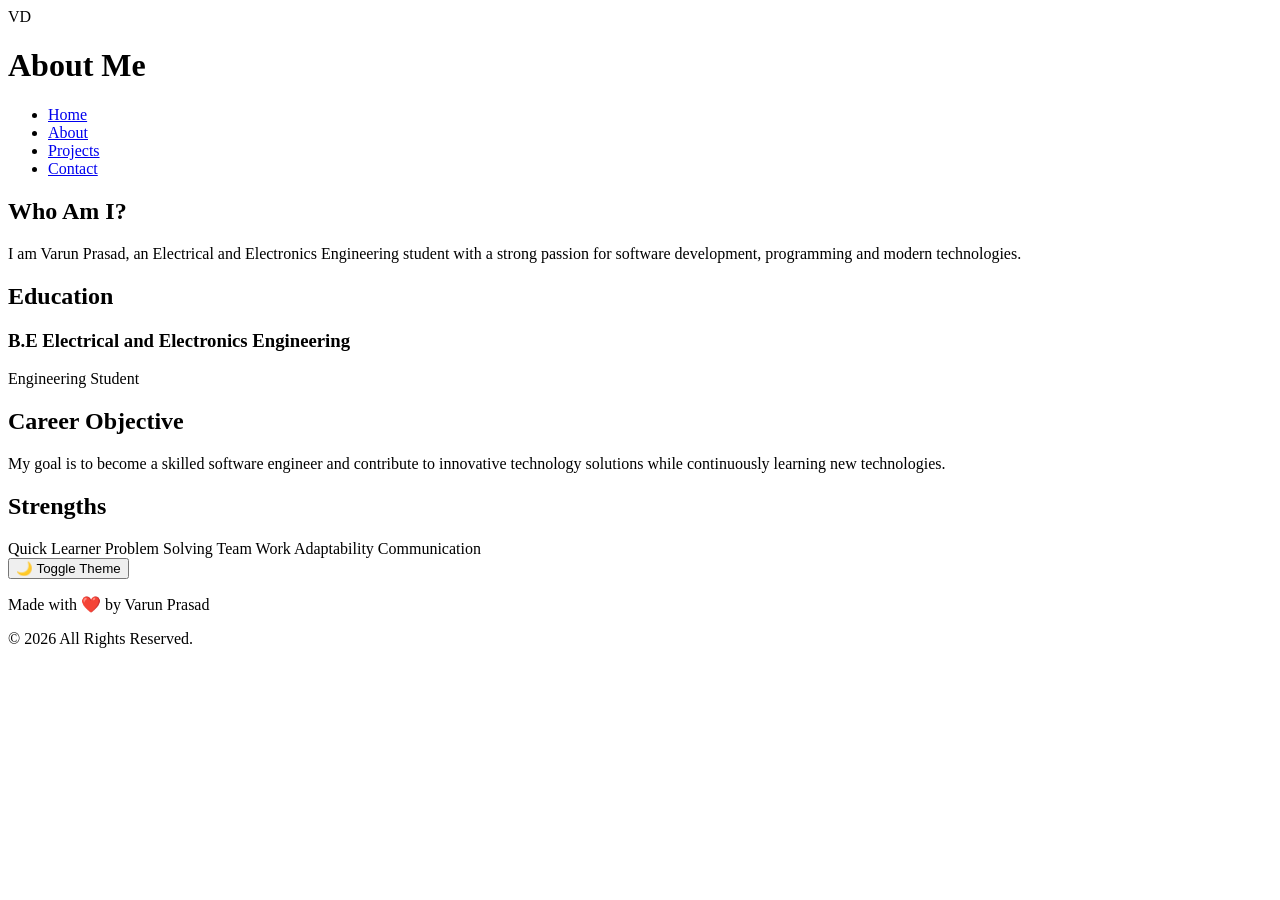
==== about.html @ 1e9d10df "Add files via upload" ====
<!DOCTYPE html>
<html lang="en">
<head>
    <meta charset="UTF-8">
    <meta name="viewport" content="width=device-width, initial-scale=1.0">
    <title>About Me</title>

    <link rel="stylesheet" href="css/style.css">
</head>

<body>

<header>

    <div class="profile-circle">VD</div>

    <h1>About Me</h1>

    <nav aria-label="Main Navigation">
        <ul>
            <li><a href="index.html">Home</a></li>
            <li><a href="about.html">About</a></li>
            <li><a href="projects.html">Projects</a></li>
            <li><a href="contact.html">Contact</a></li>
        </ul>
    </nav>
   
</header>

<main>

<section>

    <h2>Who Am I?</h2>

    <p>
        I am Varun Prasad, an Electrical and Electronics Engineering
        student with a strong passion for software development,
        programming and modern technologies.
    </p>

</section>

<section>

    <h2>Education</h2>

    <article>
        <h3>B.E Electrical and Electronics Engineering</h3>
        <p>Engineering Student</p>
    </article>

</section>

<section>

    <h2>Career Objective</h2>

    <p>
        My goal is to become a skilled software engineer and contribute
        to innovative technology solutions while continuously learning
        new technologies.
    </p>

</section>

<section>

    <h2>Strengths</h2>

    <div class="skills">
        <span>Quick Learner</span>
        <span>Problem Solving</span>
        <span>Team Work</span>
        <span>Adaptability</span>
        <span>Communication</span>
    </div>

</section>

</main>
<div class="theme-btn">
    <button onclick="toggleTheme()">
        🌙 Toggle Theme
    </button>
</div>
<footer>

    <p>Made with ❤️ by Varun Prasad</p>
    <p>&copy; 2026 All Rights Reserved.</p>

</footer>
<script>
function toggleTheme(){
    document.body.classList.toggle("light-mode");
}
</script>

</body>
</html>
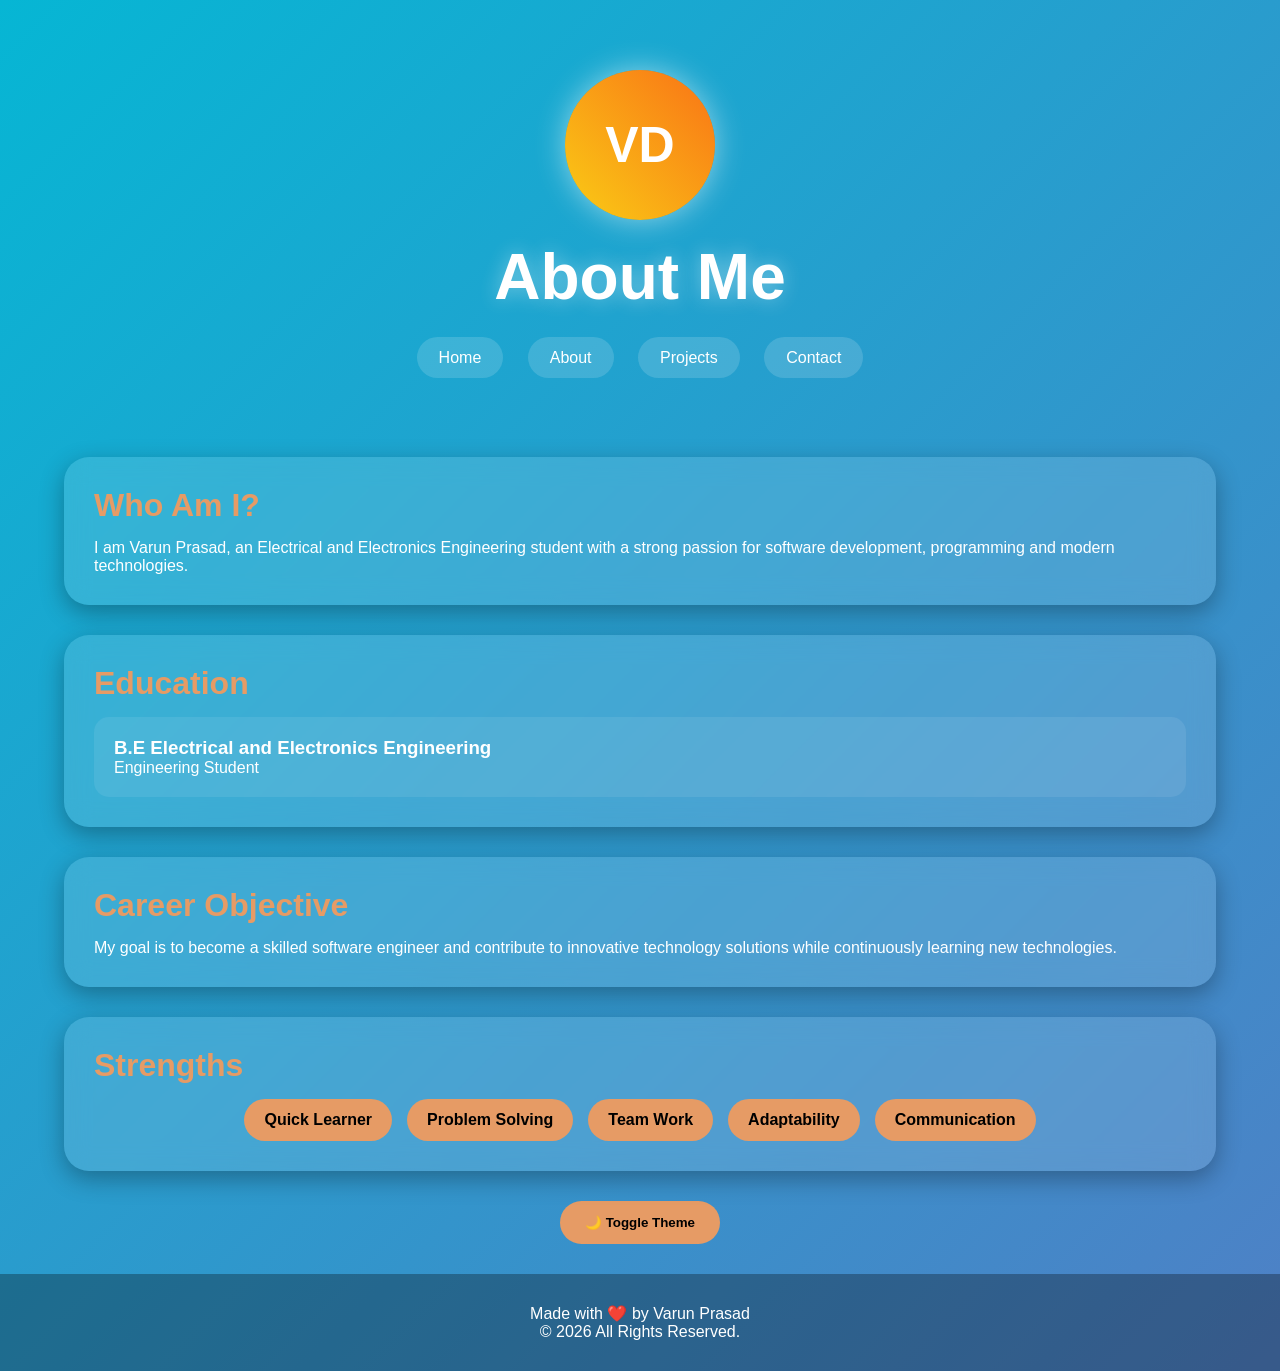
==== commit 78c7dc28: "Update about.html" ====
--- a/about.html
+++ b/about.html
@@ -5,7 +5,7 @@
     <meta name="viewport" content="width=device-width, initial-scale=1.0">
     <title>About Me</title>
 
-    <link rel="stylesheet" href="css/style.css">
+    <link rel="stylesheet" href="style.css">
 </head>
 
 <body>
@@ -97,4 +97,4 @@
 </script>
 
 </body>
-</html>+</html>
--- a/style.css
+++ b/style.css
@@ -0,0 +1,277 @@
+:root{
+    --primary:#745687;
+    --secondary:#e69b65;
+    --bg1:#0f172a;
+    --bg2:#8a1e66;
+    --bg3:#676ec1;
+    --bg4:#06b6d4;
+    --text:white;
+    --card-bg:rgba(255,255,255,0.12);
+}
+
+.light-mode{
+    --text:#111827;
+    --card-bg:rgba(255,255,255,0.9);
+}
+
+*{
+    margin:0;
+    padding:0;
+    box-sizing:border-box;
+    scroll-behavior:smooth;
+}
+
+body{
+    
+    font-family:'Segoe UI',sans-serif;
+    background:linear-gradient(-45deg,var(--bg1),var(--bg2),var(--bg3),var(--bg4));
+    background-size:400% 400%;
+    animation:gradientBG 12s ease infinite;
+    color:var(--text);
+    min-height:100vh;
+}
+
+@keyframes gradientBG{
+    0%{background-position:0% 50%;}
+    50%{background-position:100% 50%;}
+    100%{background-position:0% 50%;}
+}
+
+header{
+    text-align:center;
+    padding:50px 20px;
+}
+
+header h1{
+    font-size:4rem;
+    text-shadow:0 0 20px rgba(255,255,255,0.4);
+}
+
+header p{
+    margin-top:15px;
+    font-size:1.2rem;
+}
+
+.profile-circle{
+    width:150px;
+    height:150px;
+    border-radius:50%;
+    margin:20px auto;
+    display:flex;
+    justify-content:center;
+    align-items:center;
+    background:linear-gradient(45deg,#facc15,#f97316);
+    color:white;
+    font-size:50px;
+    font-weight:bold;
+    box-shadow:0 0 30px rgba(255,255,255,0.5);
+}
+
+nav ul{
+    list-style:none;
+    margin-top:25px;
+}
+
+nav ul li{
+    display:inline-block;
+    margin:10px;
+}
+
+nav ul li a{
+    text-decoration:none;
+    color:white;
+    padding:12px 22px;
+    border-radius:30px;
+    background:rgba(255,255,255,0.15);
+    backdrop-filter:blur(10px);
+    transition:0.3s;
+}
+
+nav ul li a:hover{
+    background:white;
+    color:#1e3a8a;
+    transform:scale(1.08);
+}
+
+/* Flexbox */
+.skills{
+    display:flex;
+    flex-wrap:wrap;
+    gap:15px;
+    justify-content:center;
+}
+
+.skills span{
+    background:var(--secondary);
+    color:black;
+    padding:12px 20px;
+    border-radius:30px;
+    font-weight:bold;
+}
+
+main{
+    width:90%;
+    max-width:1200px;
+    margin:auto;
+}
+
+section{
+    background:var(--card-bg);
+    backdrop-filter:blur(12px);
+    border-radius:25px;
+    padding:30px;
+    margin:30px 0;
+    box-shadow:0 8px 25px rgba(0,0,0,0.3);
+    transition:0.4s;
+}
+
+section:hover{
+    transform:translateY(-8px);
+}
+
+h2{
+    color:var(--secondary);
+    margin-bottom:15px;
+    font-size:2rem;
+}
+
+article{
+    background:rgba(255,255,255,0.08);
+    padding:20px;
+    border-radius:15px;
+    margin-top:15px;
+}
+
+/* CSS GRID */
+.projects-grid{
+    display:grid;
+    grid-template-columns:repeat(auto-fit,minmax(280px,1fr));
+    gap:20px;
+}
+
+.project-card{
+    background:rgba(255,255,255,0.1);
+    padding:20px;
+    border-radius:15px;
+    transition:0.3s;
+}
+
+.project-card:hover{
+    transform:translateY(-10px);
+}
+
+input,
+textarea{
+    width:100%;
+    padding:14px;
+    margin:10px 0;
+    border:none;
+    border-radius:10px;
+}
+
+button{
+    background:var(--secondary);
+    color:black;
+    border:none;
+    padding:14px 25px;
+    border-radius:30px;
+    cursor:pointer;
+    font-weight:bold;
+}
+
+button:hover{
+    transform:scale(1.05);
+}
+
+footer{
+    text-align:center;
+    padding:30px;
+    margin-top:30px;
+    background:rgba(0,0,0,0.3);
+}
+
+/* Responsive Design */
+@media(max-width:768px){
+
+    header h1{
+        font-size:2.2rem;
+    }
+
+    .profile-circle{
+        width:100px;
+        height:100px;
+        font-size:35px;
+    }
+
+    nav ul li{
+        display:block;
+        margin:12px 0;
+    }
+
+    section{
+        padding:20px;
+    }
+
+    .skills{
+        justify-content:center;
+    }
+}
+.theme-btn{
+    text-align:center;
+    margin:30px 0;
+}.typing{
+    width:fit-content;
+    margin:15px auto;
+    overflow:hidden;
+    white-space:nowrap;
+    border-right:3px solid #facc15;
+    animation:typing 4s steps(40,end) infinite alternate;
+}
+
+@keyframes typing{
+    from{
+        width:0;
+    }
+    to{
+        width:42%;
+    }
+}.stats{
+    display:flex;
+    justify-content:center;
+    gap:20px;
+    flex-wrap:wrap;
+}
+
+.stat-box{
+    background:rgba(255,255,255,0.1);
+    padding:25px;
+    width:200px;
+    text-align:center;
+    border-radius:15px;
+    transition:0.3s;
+}
+
+.stat-box:hover{
+    transform:translateY(-8px);
+}
+
+.stat-box h3{
+    font-size:2rem;
+    color:#facc15;
+    margin-bottom:10px;
+}.resume-btn{
+    display:block;
+    width:fit-content;
+    margin:20px auto;
+    padding:12px 24px;
+    background:#facc15;
+    color:black;
+    text-decoration:none;
+    border-radius:30px;
+    font-weight:bold;
+    transition:0.3s;
+}
+
+.resume-btn:hover{
+    transform:scale(1.05);
+}
